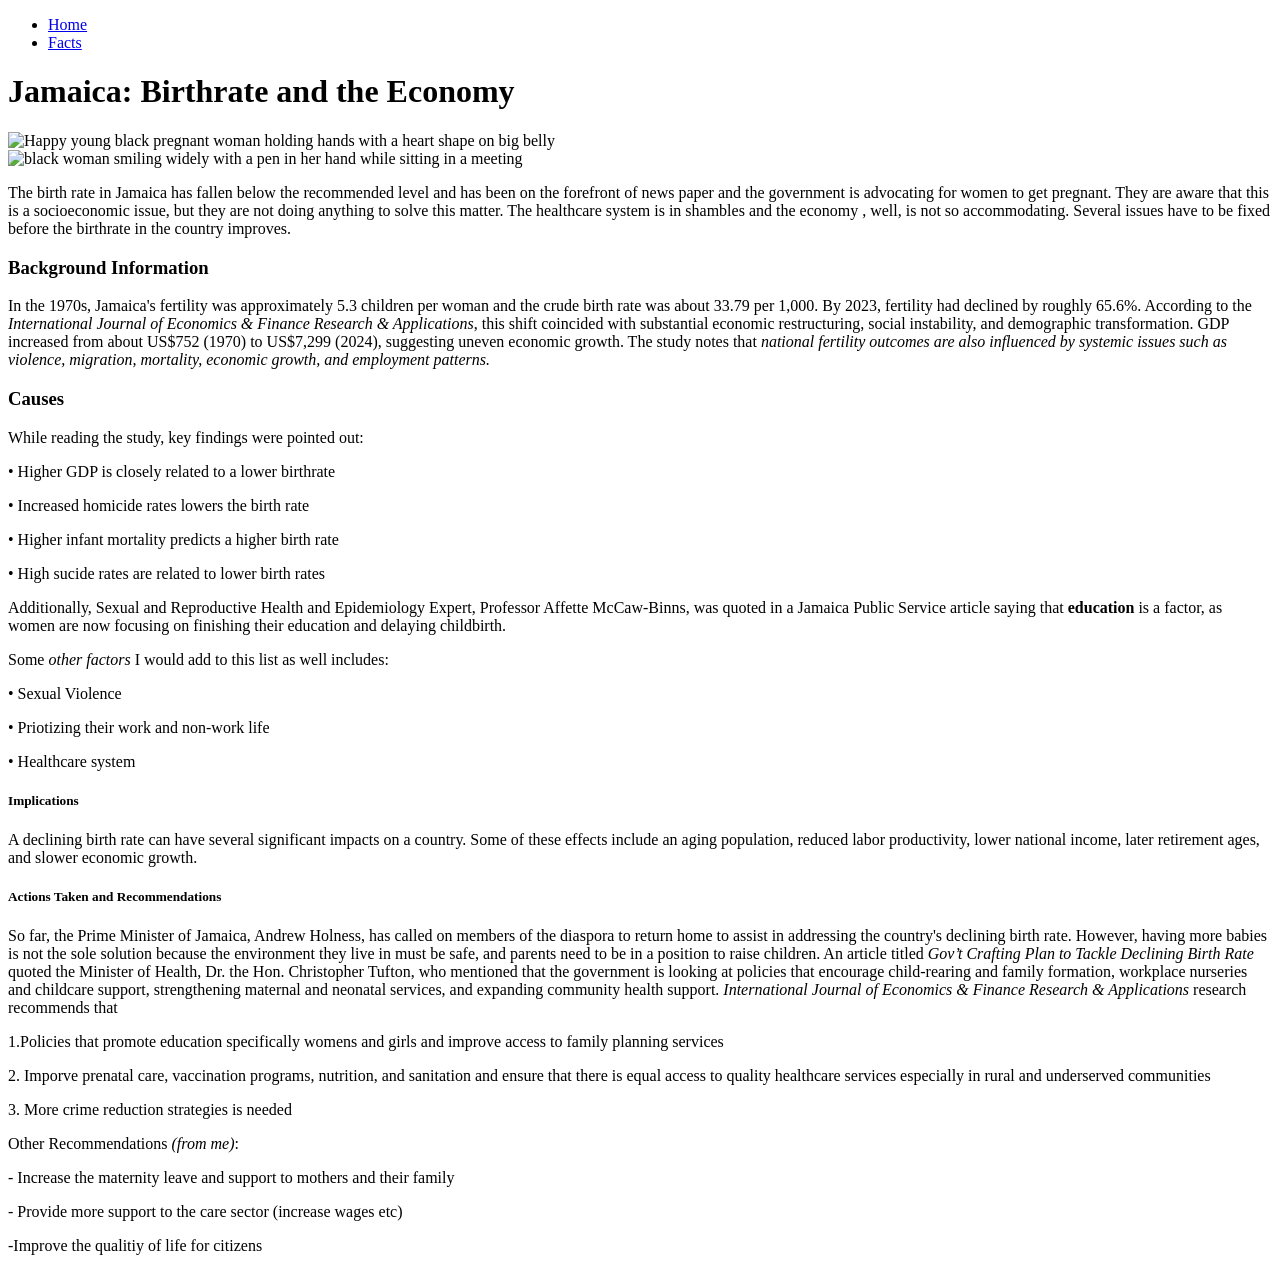
==== index.html @ 3bada15a "Create index.html for Jamaica birthrate discussion This HTML file serves as a webpage discussing the" ====
<!DOCTYPE html>
<html>
  <head>
    
    <title>YOUR NAME HERE</title>
    <meta charset="utf-8" />
	  <meta http-equiv="X-UA-Compatible" content="IE=edge" />
	  <meta name="viewport" content="width=device-width, initial-scale=1" />

	  <!-- link the webpage's stylesheet -->
	  <link rel="stylesheet" href="/style.css" />

	  <!-- link the webpage's JavaScript file -->
	  <script src="/script.js" defer></script>

  </head>
  
  <body>
    <nav>
      <ul>
        <li>
          <a href="index.html">Home</a>
        </li>
        <li>
           <a href="factgenerator.html">Facts</a>
        </li>
      </ul>
    </nav>

    
    <header>

      <h1 id="title">Jamaica: Birthrate and the Economy</h1>
      
    </header>  

    <main>

      <div class="flex-container">

       <div class="flex-item">

      <img id="pic1" src="assets/pregnant.jpg" alt="Happy young black pregnant woman holding hands with a heart shape on big belly" >

        </div>

      <div class="flex-item">
        
      <img id="pic2"src="assets/work.jpg" alt="black woman smiling widely with a pen in her hand while sitting in a meeting">

      </div>

    </div>

  <p class="intro"> <!-- introduction -->

      The birth rate in Jamaica has fallen below the recommended level and has been on the forefront of news paper and the government is advocating for women to get pregnant. They are aware that this is a socioeconomic issue, but they are not doing anything to solve this matter. The healthcare system is in <span class="highlight">shambles</span> and the economy , well, is not so <span class="highlight2">accommodating</span>. Several issues have to be fixed before the birthrate in the country improves.

  </p>

      <section id="s1"> <!-- section 1 -->

      <h3>Background Information</h3> 
  <p>In the 1970s, Jamaica's fertility was approximately 5.3 children per woman and the crude birth rate was about 33.79 per 1,000. By 2023, fertility had declined by roughly 65.6%. According to the <em>International Journal of Economics & Finance Research & Applications</em>, this shift coincided with substantial economic restructuring, social instability, and demographic transformation. GDP increased from about US$752 (1970) to US$7,299 (2024), suggesting uneven economic growth. The study notes that <em>national fertility outcomes are also influenced by systemic issues such as violence, migration, mortality, economic growth, and employment patterns.</em>

  </p>

    </section>

      <section id="s2"> <!-- section 2 -->

      <h3>Causes</h3> <!-- examines causes behind low birth rate -->

      <p>While reading the study, key findings were pointed out: </p>
    
    <p>• Higher GDP is closely related to a lower birthrate</p>
    <p>• Increased homicide rates lowers the birth rate </p>
    <p>• Higher infant mortality predicts a higher birth rate</p>
    <p>• High sucide rates are related to lower birth rates</p>


      <p> Additionally, Sexual and Reproductive Health and Epidemiology Expert, Professor Affette McCaw-Binns, was quoted in a Jamaica Public Service article saying that <b>education</b> is a factor, as women are now focusing on finishing their education and delaying childbirth. </p>
      

    <p> Some <em>other factors</em> I would add to this list as well includes:</p>

      <p>• Sexual Violence </p>
      <p>• Priotizing their work and non-work life </p>
      <p>• Healthcare system </p>

        </section>

      <section class="s3">  <!--  section 3: looks at the impacts -->
        <h5>Implications</h5>

        <p>
          A declining birth rate can have several significant impacts on a country. Some of these effects include an aging population, reduced labor productivity, lower national income, later retirement ages, and slower economic growth.
          
        </p>
      </section>


      <section  class="s4"> <!-- section 4 -->

      <h5> Actions Taken and Recommendations </h5>

      <p> So far, the Prime Minister of Jamaica, Andrew Holness, has called on members of the diaspora to return home to assist in addressing the country's declining birth rate. However, having more babies is not the sole solution because the environment they live in must be safe, and parents need to be in a position to raise children.

An article titled <em>Gov’t Crafting Plan to Tackle Declining Birth Rate</em> quoted the Minister of Health, Dr. the Hon. Christopher Tufton, who mentioned that the government is looking at policies that encourage child-rearing and family formation, workplace nurseries and childcare support, strengthening maternal and neonatal services, and expanding community health support. 

        <em>International Journal of Economics & Finance Research & Applications</em> research recommends that 
      </p>

      <p >1.Policies that promote education specifically womens and girls and improve access to family planning services </p>
      <p>2. Imporve prenatal care, vaccination programs, nutrition, and sanitation and ensure that there is equal access to quality healthcare services especially in rural and underserved communities </p>
      <p>3. More crime reduction strategies is needed</p>


        <p>Other Recommendations <em>(from me)</em>: </p>

        <p> - Increase the maternity leave and support to mothers and their family</p>
        <p> - Provide more support to the care sector (increase wages etc)</p>

        <p> -Improve the qualitiy of life for citizens</p>
        
      </section>

  </main>
    
  </body>
</html>
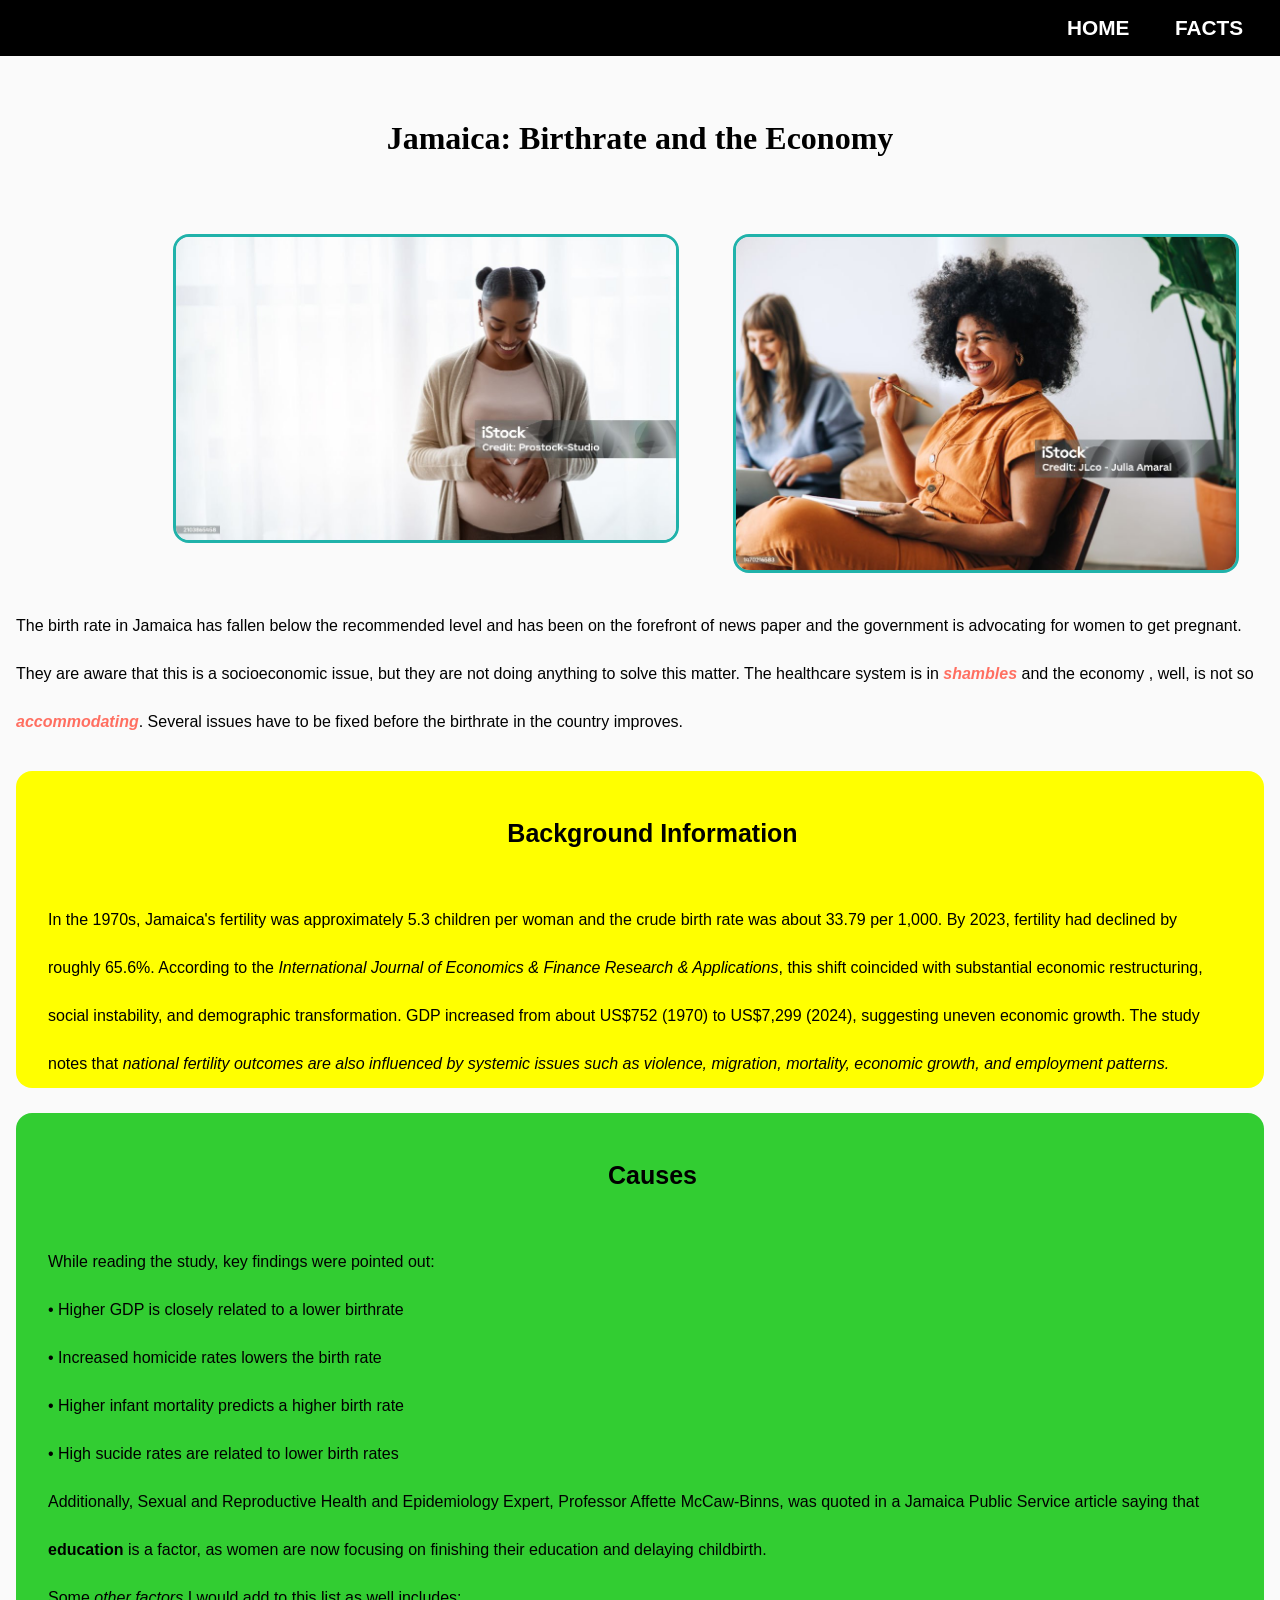
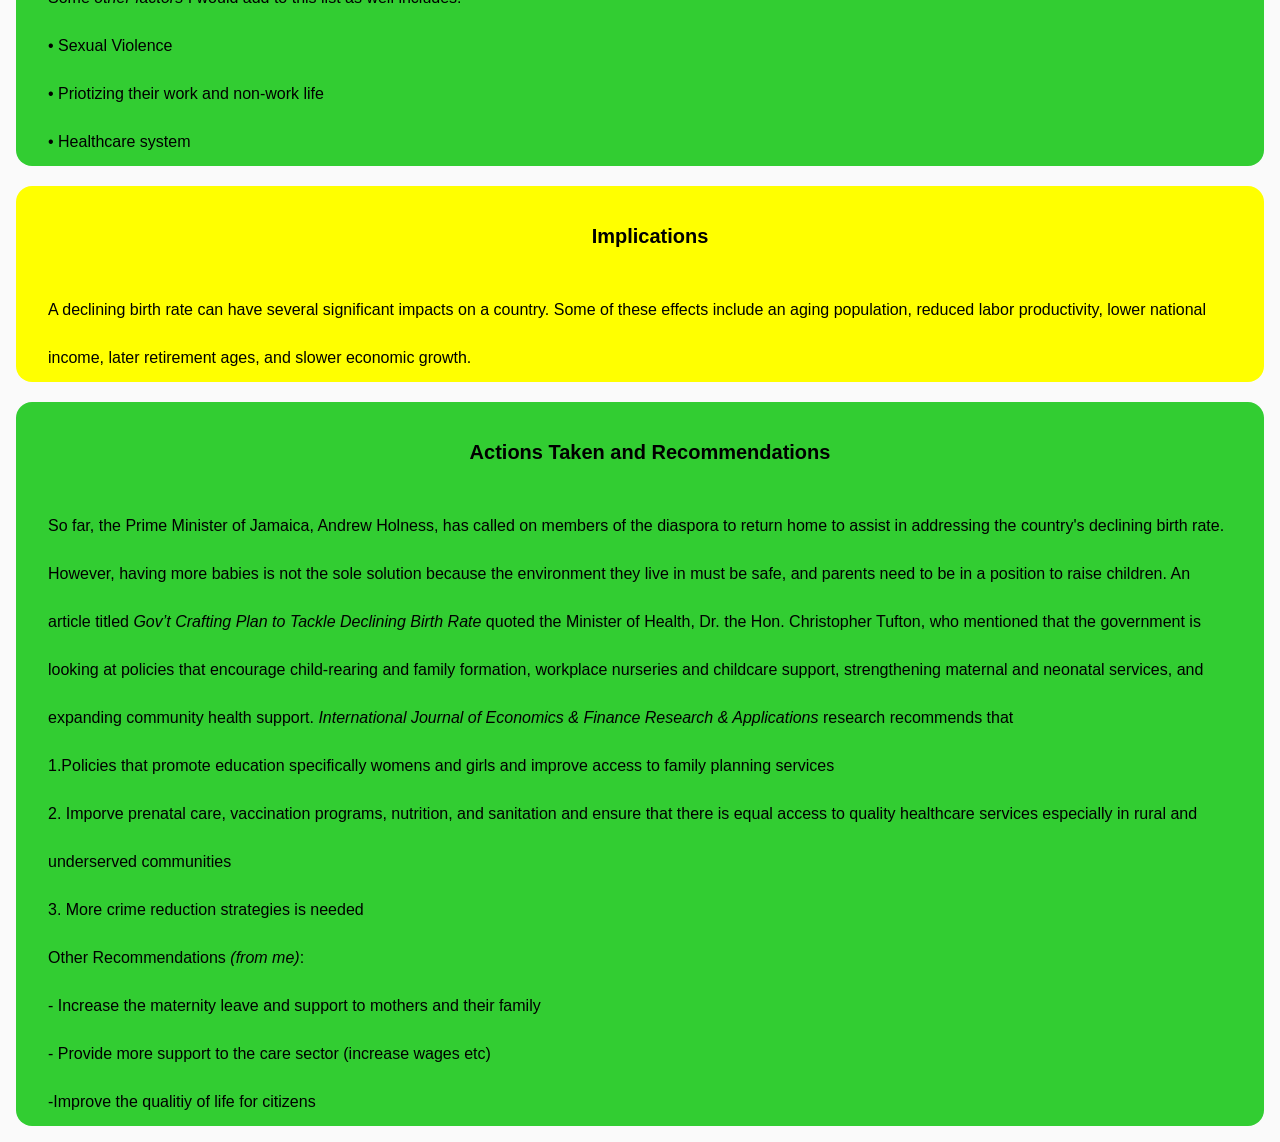
==== commit dfb98ae8: "Update title in index.html to reflect content" ====
--- a/index.html
+++ b/index.html
@@ -2,7 +2,7 @@
 <html>
   <head>
     
-    <title>YOUR NAME HERE</title>
+    <title>Jamaica's Birth Rate and the Economy</title>
     <meta charset="utf-8" />
 	  <meta http-equiv="X-UA-Compatible" content="IE=edge" />
 	  <meta name="viewport" content="width=device-width, initial-scale=1" />
--- a/style.css
+++ b/style.css
@@ -0,0 +1,303 @@
+/* STYLE SECTIONING TAGS */
+* { /* Reset the space of the webpage */
+   margin: 0px;
+   padding: 0px;
+}
+
+body {
+ background-color: #FAFAFA; 
+}
+
+/* STYLE TEXT */
+
+p{
+  margin-left: 2em;
+  margin-right:2em;
+}
+
+.intro{
+    margin-left: 1em;
+    margin-right: 1em;
+    margin-bottom: 1em;
+    font-family: 'Open Sans', Arial, sans-serif;
+    font-size: 16px;
+    line-height: 3;
+  
+}
+ #s1{
+    margin-left: 1em;
+    margin-right: 1em;
+    margin-bottom: 1em;
+    font-family: 'Open Sans', Arial, sans-serif;
+    font-size: 16px;
+    line-height: 3;
+    background-color: #FFFF00;
+    border-radius: 1em;
+   
+ }
+
+#s2{
+   margin-left: 1em;
+    margin-right: 1em;
+    margin-bottom: 1em;
+    font-family: 'Open Sans', Arial, sans-serif;
+    font-size: 16px;
+    line-height: 3;
+    background-color: #32CD32;
+    border-radius: 1em;
+  
+}
+.s3{
+   margin-left: 1em;
+    margin-right: 1em;
+    margin-bottom: 1em;
+    font-family: 'Open Sans', Arial, sans-serif;
+    font-size: 16px;
+    line-height: 3;
+    background-color: #FFFF00;
+    border-radius: 1em;
+   
+}
+
+.s4{
+    margin-left: 1em;
+    margin-right: 1em;
+    margin-bottom: 1em;
+    font-family: 'Open Sans', Arial, sans-serif;
+    font-size: 16px;
+    line-height: 3;
+    background-color: #32CD32;
+    border-radius: 1em;
+}
+
+h5{
+  margin-left: 1em;
+  font-size: 20px;
+  margin-top: 1em;
+  padding: 1em;
+  text-align: center;
+  
+}
+
+
+h3{
+  margin-left: 1em;
+  font-size: 25px;
+  margin-top: 1em;
+  padding: 1em;
+  text-align: center;
+}
+
+#title {
+  color: black;
+  text-align: center;
+  margin-bottom: 1em;
+  margin-top: 1em;
+  padding: 1em;
+}
+
+
+
+
+
+.highlight{
+  font-weight: bold;
+  font-style: italic;
+  color: #FF6F61;
+}
+
+.highlight2{
+  font-weight: bold;
+  color: #FF6F61;
+  font-style: italic;
+}
+
+
+
+
+/* STYLE IMAGES */
+#pic1{
+  width: 500px;
+  height: auto;
+  position: relative;
+  text-align: center;
+  left: 10em;
+  border-radius: 1em;
+  border: 3px solid lightseagreen;
+  margin-bottom:1em;
+  display: block;
+}
+
+#pic2{
+  width:500px;
+  height: auto;
+  position: relative;
+  text-align: center;
+  right: -5em;
+  border-radius: 1em;
+  border: 3px solid lightseagreen;
+  margin-bottom:1em;
+  display: block;
+}
+
+.flex-container{
+  display:flex;
+  flex-direction:row;
+  flex-wrap: nowrap;
+}
+
+.flex-item{
+  flex-basis: 100%;
+  margin: 1%;
+}
+
+@media screen and (max-width:850px){
+  .flex-container{
+    flex-wrap:wrap;
+    justify-content: center;
+  }
+  #pic1{
+  width:350px;
+  }
+
+  #pic2{
+    width:350px;
+  }
+
+  header{
+    padding-left: 20%;
+    padding-right:20%;
+  }
+
+  main{
+    margin-left:5%;
+    margin-right:5%
+  }
+
+  #giveFacts, #facts{
+    margin-top:30px;
+    margin-left: 15%;
+    margin-right: 15%
+  }
+
+  #facts{
+    font-size:1.5em;
+  }
+  nav {
+  background-color: black;
+  padding: 0;          
+  margin: 0;           
+  display: flex;
+  width: auto;       
+}
+
+
+  
+  
+
+  
+}
+/* STYLE NAV BAR */
+nav{
+  text-align: right;
+}
+ul{
+  list-style-type: none;
+  background-color:black;
+  overflow: hidden;
+  padding: 1em;
+}
+
+li{
+  display: inline;
+}
+
+li a{
+  font-family: 'Montserrat', sans-serif;
+  font-weight: bold;
+  text-transform: uppercase;
+  text-decoration:bold; 
+  text-decoration: none;
+  color: white;
+  font-size: 1.3em;
+  padding:  1em;
+}
+
+/* STYLE Fact Generator section */
+
+h2{
+  margin-left: 1em;
+  font-size: 25px;
+  margin-top: 1em;
+  padding: 1em;
+  text-align: center;
+}
+
+#f1{
+
+    margin-left: 1em;
+    margin-right: 1em;
+    margin-bottom: 1em;
+    font-family: 'Open Sans', Arial, sans-serif;
+    font-size: 20px;
+    line-height: 3;
+    background-color: black;
+    border-radius: 1em;
+    color: white;
+  
+}
+
+#f2{
+  margin-left: 1em;
+    margin-right: 1em;
+    margin-bottom: 1em;
+    font-family: 'Open Sans', Arial, sans-serif;
+    font-size: 20px;
+    line-height: 3;
+    background-color: limegreen;
+    border-radius: 1em;
+    color: white;
+}
+
+#giveFacts{
+   margin-left: 35%;
+    margin-right: 35%;
+    margin-top: 1em;
+    font-family: 'Open Sans', Arial, sans-serif;
+    font-size: 16px;
+    line-height: 3;
+    background-color: #FFFF00;
+    border-radius: 1em;
+    text-align: center;
+    padding: 15px;
+}
+
+#mybutton{
+
+  background-color: #800020;
+  color: white;
+  border-radius: 15px;
+  width: 100px;
+  height: 60px;
+  font-size:15px;
+}
+
+#facts{
+  font-size:30px;
+  padding: 15px;
+  margin-top: 30px;
+  margin-bottom: 20px;
+  margin-left: 15%;
+  margin-right: 15%;
+  text-align: center;
+  color: red;
+  line-height: 2 em;
+  font-family: 'Helvetica', Arial, sans-serif;
+  
+}
+
+
+
+
+
+/* ADD MORE! */
